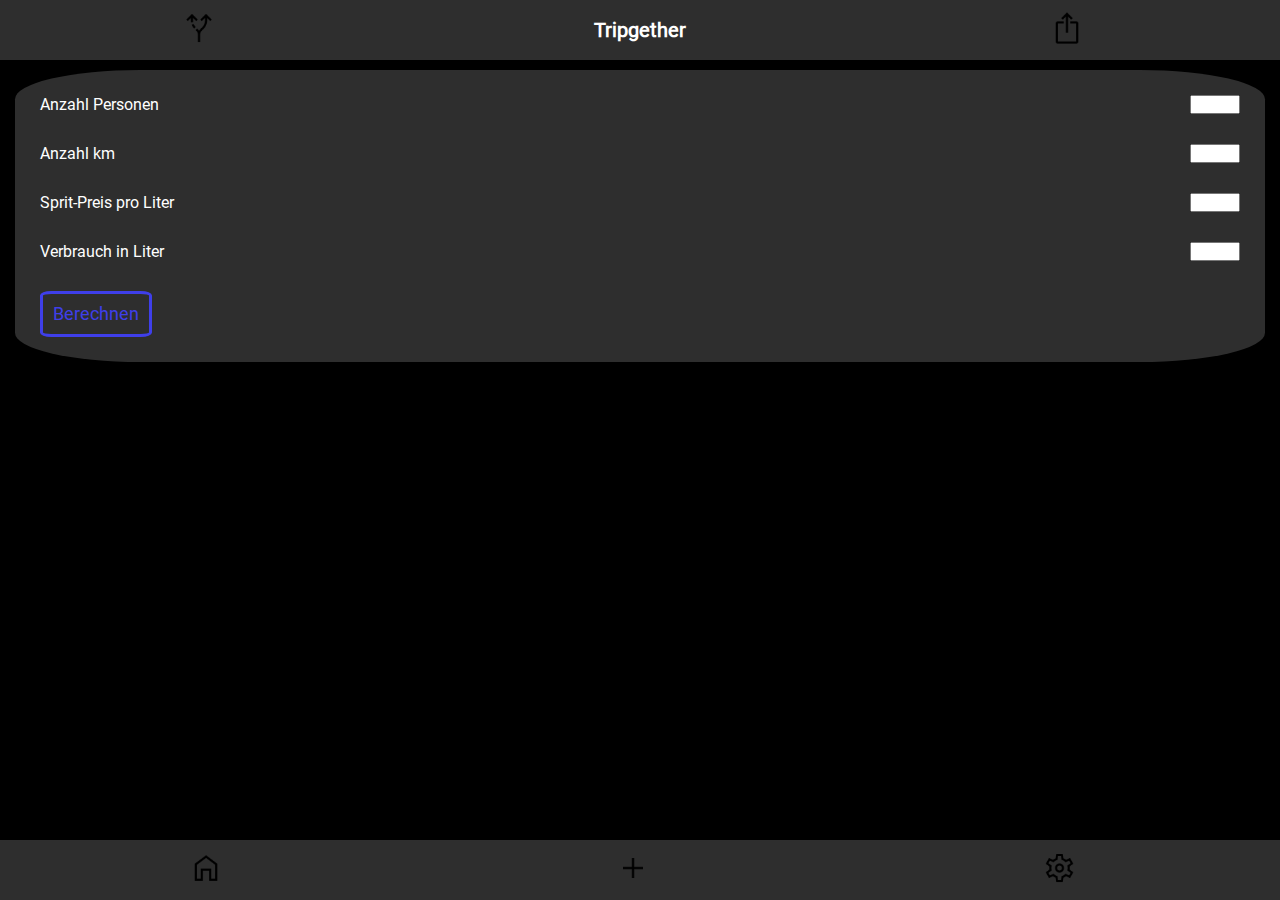
==== index.html @ c91a37bd "tryed some js for my input, but doesnt work" ====
<!DOCTYPE html>
<html lang="en">
  <head>
    <meta charset="UTF-8" />
    <meta http-equiv="X-UA-Compatible" content="IE=edge" />
    <meta name="viewport" content="width=device-width, initial-scale=1.0" />
    <link rel="stylesheet" href="/css/style.css" />
    <script src="./index.js" defer></script>
    <title>Tripgether</title>
  </head>
  <body>
    <header class="navigation_top">
      <a href="#" class="navigation_top-links"
        ><img
          src="/pictures/alt_route_FILL0_wght400_GRAD0_opsz48.png"
          alt=""
          class="icons"
      /></a>
      <h1>Tripgether</h1>
      <a href="#" class="navigation_top-links"
        ><img
          src="/pictures/ios_share_FILL0_wght400_GRAD0_opsz48.png"
          alt=""
          class="icons"
      /></a>
    </header>
    <main class="main">
      <section class="berechnungstabelle">
        <section class="input">
          <label for="input">Anzahl Personen</label>
          <input
            name="input"
            type="number"
            data-js="anzahlpersonen"
            class="inputfield"
          />
        </section>
        <section class="input">
          <label for="input">Anzahl km</label>
          <input type="number" data-js="anzahlkm" class="inputfield" />
        </section>
        <section class="input">
          <label for="input">Sprit-Preis pro Liter</label>
          <input type="number" data-js="preisproliter" class="inputfield" />
        </section>
        <section class="input">
          <label for="input">Verbrauch in Liter</label>
          <input type="number" data-js="verbrauch" class="inputfield" />
        </section>
        <section class="berechnen">
          <button type="button" class="berechnen_btn" data-js="btnBerechnen">
            Berechnen
          </button>
          <p js-data="output" class="output"></p>
        </section>
      </section>
    </main>
    <footer class="navigation_bottom">
      <a href="#" class="navigation_bottom-link"
        ><img
          src="/pictures/home_FILL0_wght400_GRAD0_opsz48.png"
          alt=""
          class="icons"
      /></a>
      <a href="#" class="navigation_bottom-link"
        ><img
          src="/pictures/add_FILL0_wght400_GRAD0_opsz48.png"
          alt=""
          class="icons"
      /></a>
      <a href="#" class="navigation_bottom-link"
        ><img
          src="/pictures/settings_FILL0_wght400_GRAD0_opsz48.png"
          alt=""
          class="icons"
      /></a>
    </footer>
  </body>
</html>
---- css/style.css ----
@import "/css/components/Header.css";
@import "/css/components/Berechnungskarte.css";
@import "/css/components/Footer.css";
@import "/css/global.css";
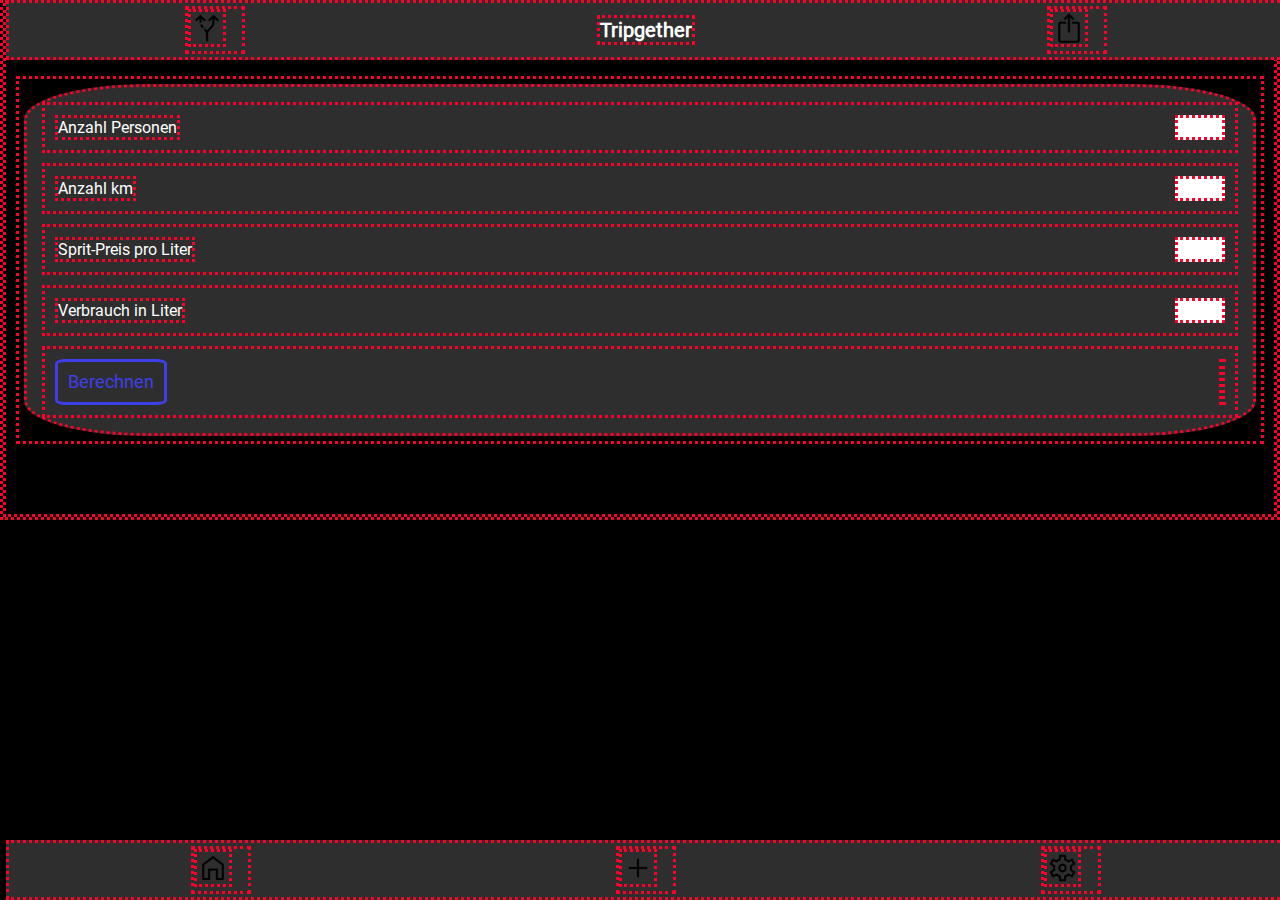
==== commit 2a882452: "fixed js code/ input and output is working" ====
--- a/index.html
+++ b/index.html
@@ -27,27 +27,42 @@
     <main class="main">
       <section class="berechnungstabelle">
         <section class="input">
-          <label for="input">Anzahl Personen</label>
+          <label for="inputAP">Anzahl Personen</label>
           <input
-            name="input"
+            name="inputAP"
             type="number"
-            data-js="anzahlpersonen"
+            data-js="inputAP"
             class="inputfield"
           />
         </section>
         <section class="input">
-          <label for="input">Anzahl km</label>
-          <input type="number" data-js="anzahlkm" class="inputfield" />
+          <label for="inputKM">Anzahl km</label>
+          <input
+            name="imputKM"
+            type="number"
+            data-js="inputKM"
+            class="inputfield"
+          />
         </section>
         <section class="input">
-          <label for="input">Sprit-Preis pro Liter</label>
-          <input type="number" data-js="preisproliter" class="inputfield" />
+          <label for="inputPreis">Sprit-Preis pro Liter</label>
+          <input
+            name="inputPreis"
+            type="number"
+            data-js="inputPreis"
+            class="inputfield"
+          />
         </section>
         <section class="input">
-          <label for="input">Verbrauch in Liter</label>
-          <input type="number" data-js="verbrauch" class="inputfield" />
+          <label for="inputVerbrauch">Verbrauch in Liter</label>
+          <input
+            name="inputVerbrauch"
+            type="number"
+            data-js="inputVerbrauch"
+            class="inputfield"
+          />
         </section>
-        <section class="berechnen">
+        <section class="input">
           <button type="button" class="berechnen_btn" data-js="btnBerechnen">
             Berechnen
           </button>
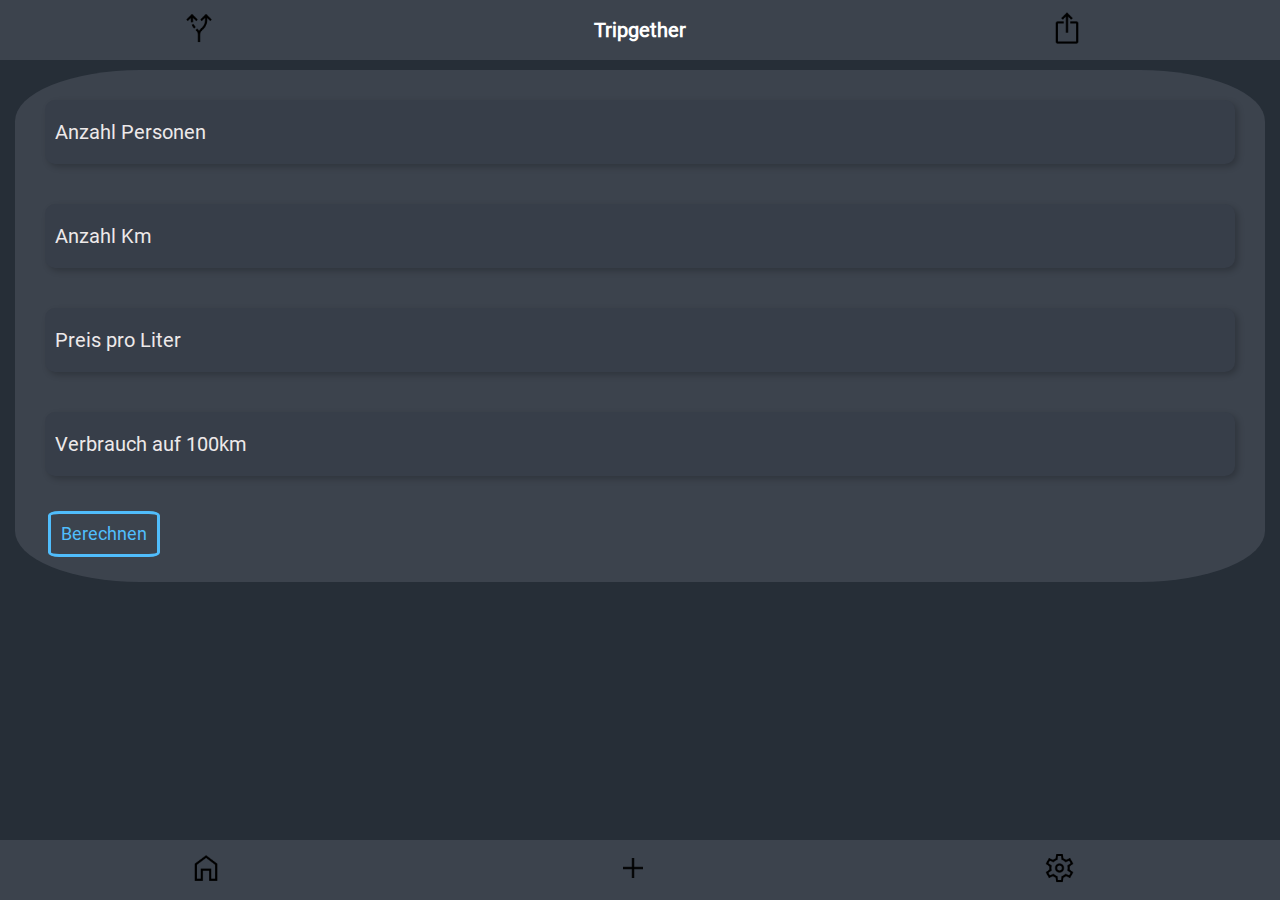
==== commit cab57d62: "add css" ====
--- a/index.html
+++ b/index.html
@@ -27,8 +27,8 @@
     <main class="main">
       <section class="berechnungstabelle">
         <section class="input">
-          <label for="inputAP">Anzahl Personen</label>
           <input
+            placeholder="Anzahl Personen"
             name="inputAP"
             type="number"
             data-js="inputAP"
@@ -36,8 +36,8 @@
           />
         </section>
         <section class="input">
-          <label for="inputKM">Anzahl km</label>
           <input
+            placeholder="Anzahl Km"
             name="imputKM"
             type="number"
             data-js="inputKM"
@@ -45,8 +45,8 @@
           />
         </section>
         <section class="input">
-          <label for="inputPreis">Sprit-Preis pro Liter</label>
           <input
+            placeholder="Preis pro Liter"
             name="inputPreis"
             type="number"
             data-js="inputPreis"
@@ -54,8 +54,8 @@
           />
         </section>
         <section class="input">
-          <label for="inputVerbrauch">Verbrauch in Liter</label>
           <input
+            placeholder="Verbrauch auf 100km"
             name="inputVerbrauch"
             type="number"
             data-js="inputVerbrauch"
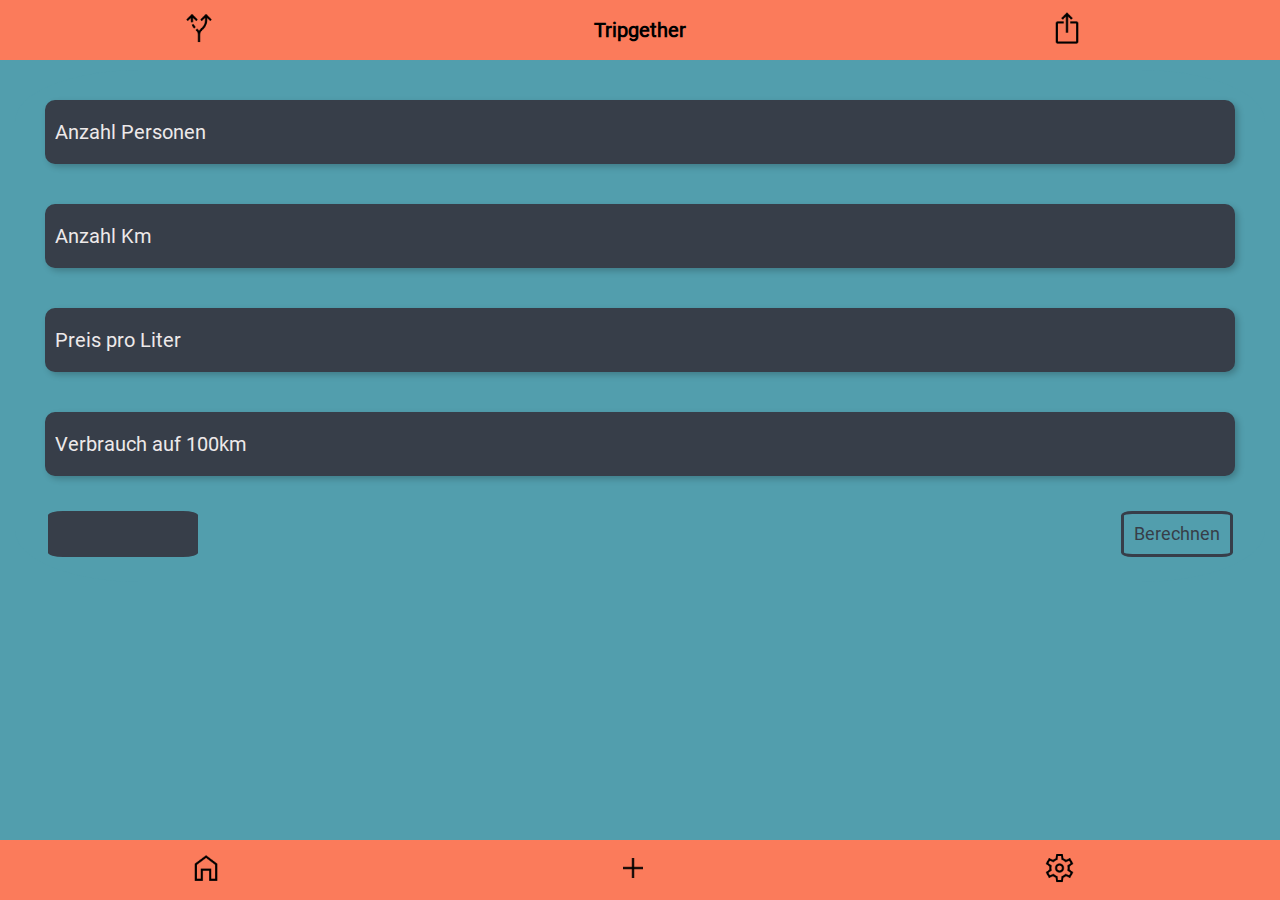
==== commit 1a2f6d79: "designed and created new output field" ====
--- a/index.html
+++ b/index.html
@@ -63,10 +63,11 @@
           />
         </section>
         <section class="input">
+          <output js-data="output" class="output">Ergebnis</output>
+          <!-- <p js-data="output" class="output"></p> -->
           <button type="button" class="berechnen_btn" data-js="btnBerechnen">
             Berechnen
           </button>
-          <p js-data="output" class="output"></p>
         </section>
       </section>
     </main>
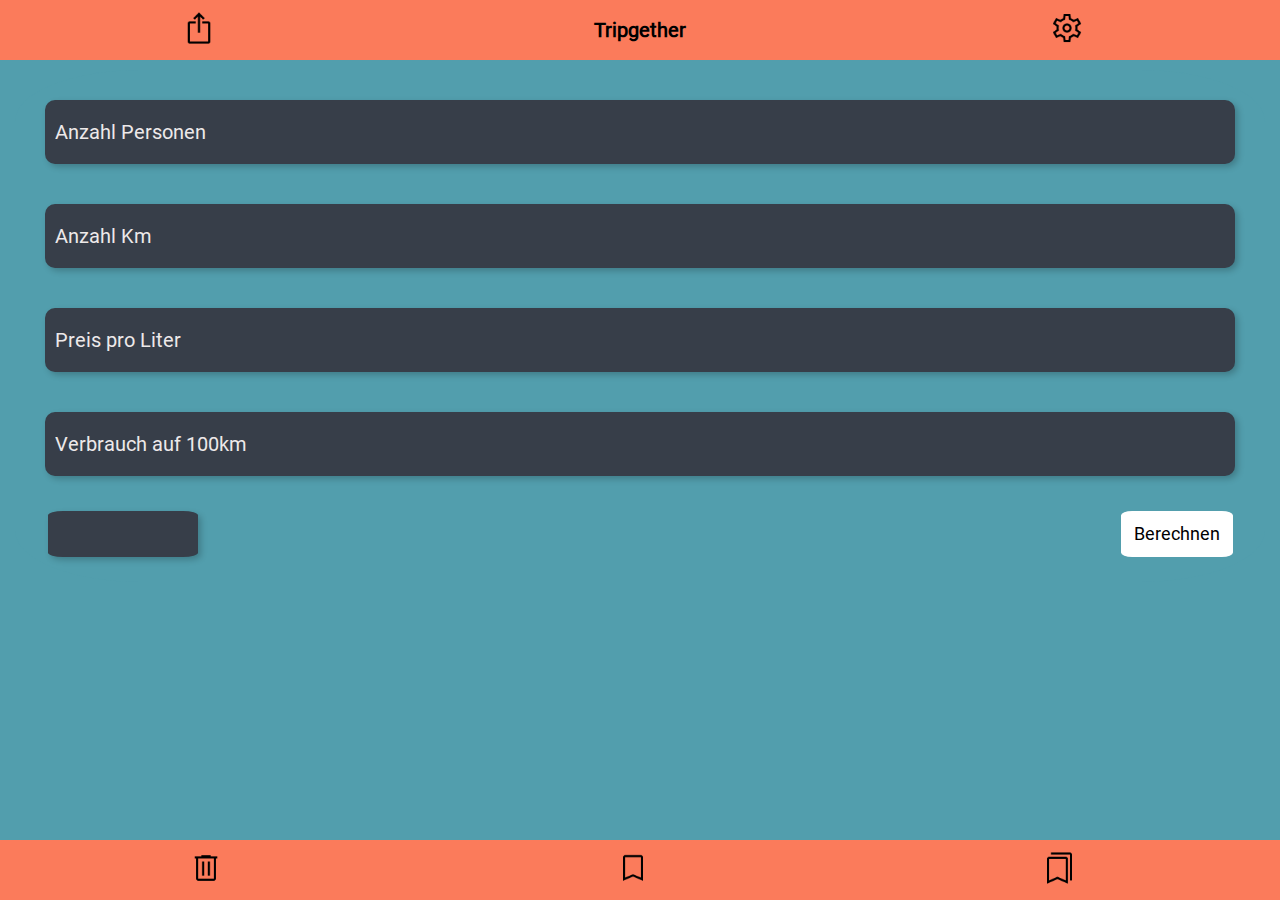
==== commit 9f1a7292: "changed buttons and button layout" ====
--- a/index.html
+++ b/index.html
@@ -12,14 +12,14 @@
     <header class="navigation_top">
       <a href="#" class="navigation_top-links"
         ><img
-          src="/pictures/alt_route_FILL0_wght400_GRAD0_opsz48.png"
+          src="/pictures/ios_share_FILL0_wght400_GRAD0_opsz48.png"
           alt=""
           class="icons"
       /></a>
       <h1>Tripgether</h1>
       <a href="#" class="navigation_top-links"
         ><img
-          src="/pictures/ios_share_FILL0_wght400_GRAD0_opsz48.png"
+          src="/pictures/settings_FILL0_wght400_GRAD0_opsz48.png"
           alt=""
           class="icons"
       /></a>
@@ -72,21 +72,21 @@
       </section>
     </main>
     <footer class="navigation_bottom">
-      <a href="#" class="navigation_bottom-link"
+      <a href="#" class="navigation_bottom-link" data-js="delete"
         ><img
-          src="/pictures/home_FILL0_wght400_GRAD0_opsz48.png"
+          src="/pictures/delete_FILL0_wght400_GRAD0_opsz48.png"
           alt=""
           class="icons"
       /></a>
       <a href="#" class="navigation_bottom-link"
         ><img
-          src="/pictures/add_FILL0_wght400_GRAD0_opsz48.png"
+          src="/pictures/bookmark_FILL0_wght400_GRAD0_opsz48.png"
           alt=""
           class="icons"
       /></a>
       <a href="#" class="navigation_bottom-link"
         ><img
-          src="/pictures/settings_FILL0_wght400_GRAD0_opsz48.png"
+          src="/pictures/bookmarks_FILL0_wght400_GRAD0_opsz48.png"
           alt=""
           class="icons"
       /></a>
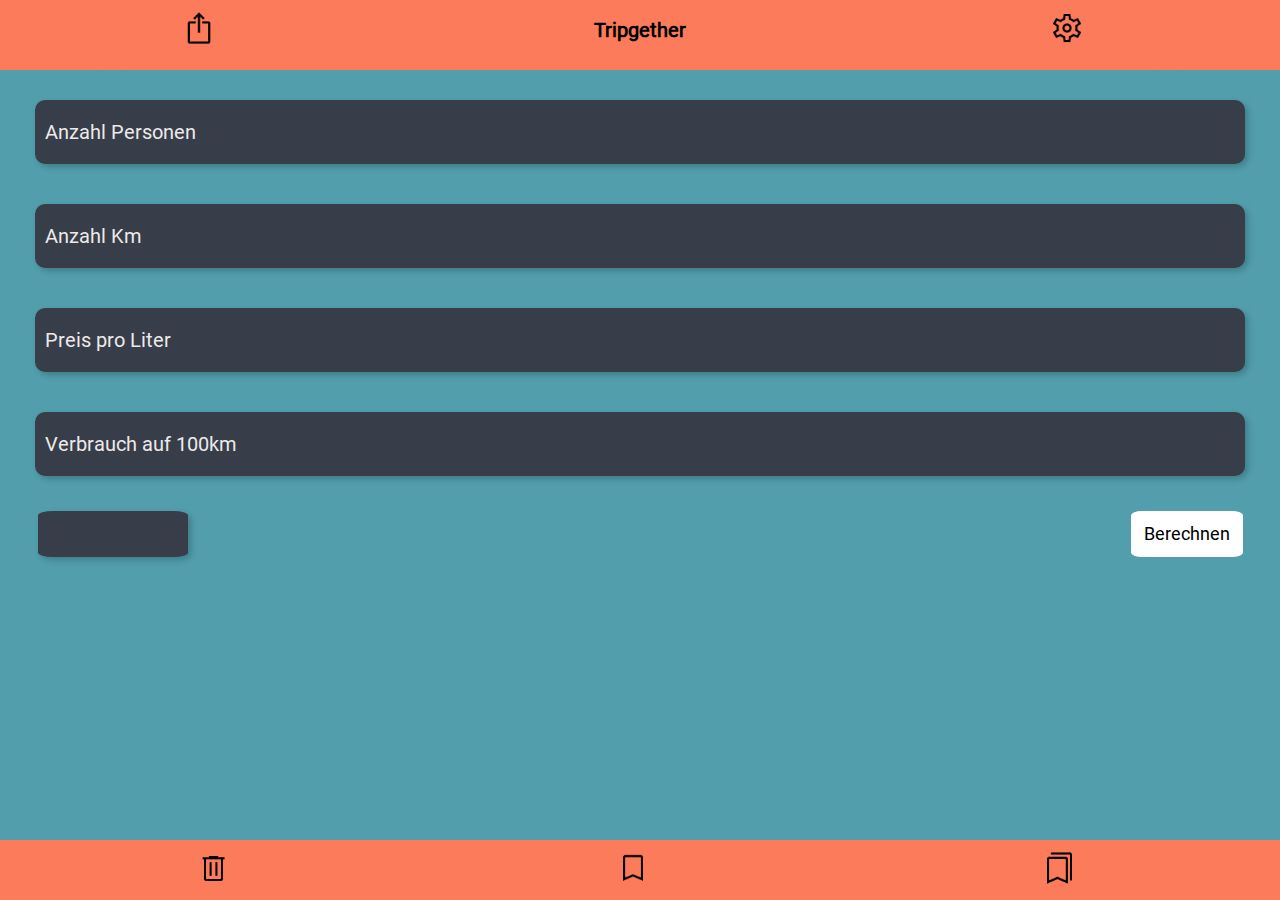
==== commit 2a54ed9d: "add reset button and logo" ====
--- a/index.html
+++ b/index.html
@@ -72,12 +72,18 @@
       </section>
     </main>
     <footer class="navigation_bottom">
-      <a href="#" class="navigation_bottom-link" data-js="delete"
-        ><img
+      <button
+        data-js="deleteBTN"
+        class="deleteBTN"
+        class="navigation_bottom-link"
+        class="footerBTN"
+      >
+        <img
           src="/pictures/delete_FILL0_wght400_GRAD0_opsz48.png"
           alt=""
           class="icons"
-      /></a>
+        />
+      </button>
       <a href="#" class="navigation_bottom-link"
         ><img
           src="/pictures/bookmark_FILL0_wght400_GRAD0_opsz48.png"
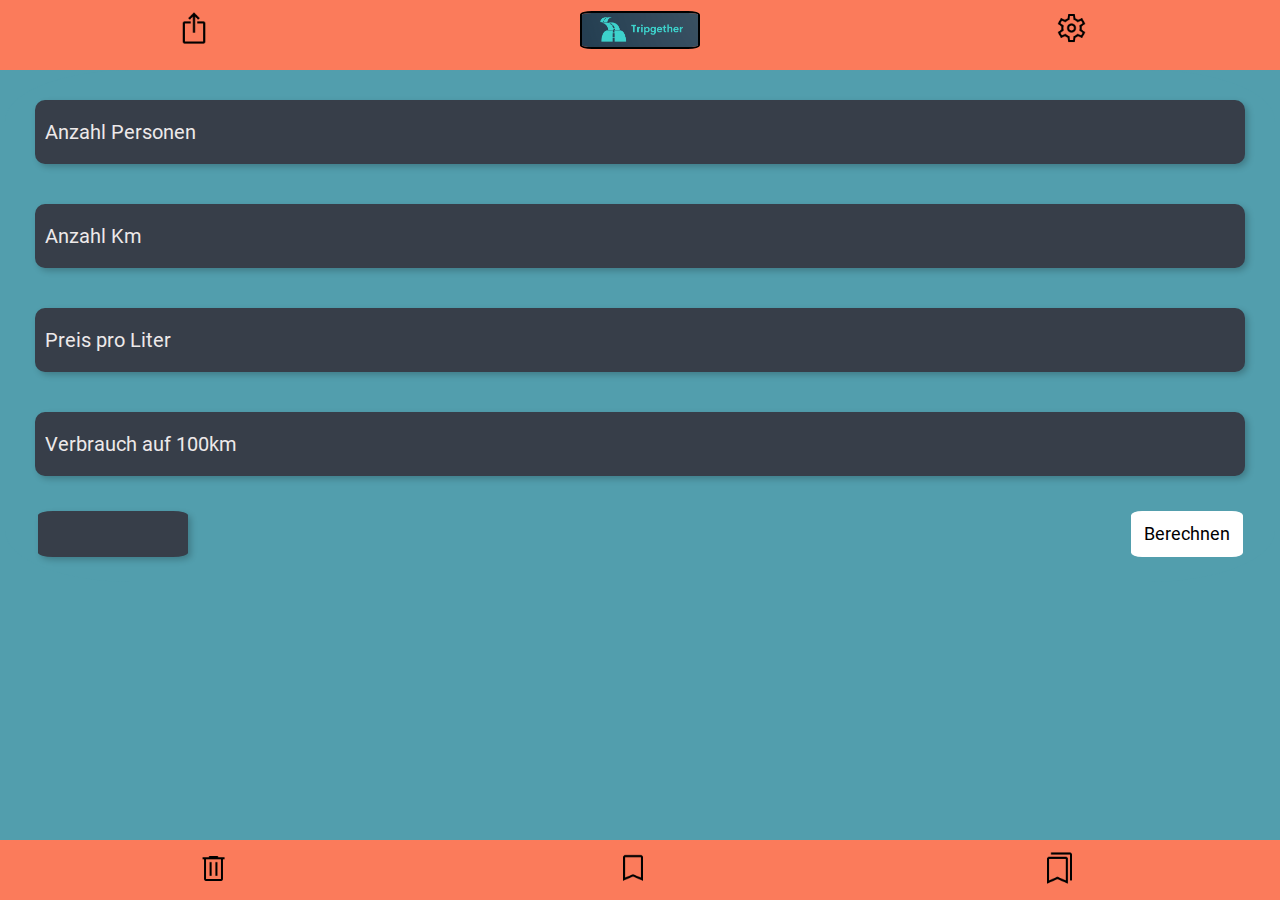
==== commit 35d8b2c8: "logo fix" ====
--- a/index.html
+++ b/index.html
@@ -16,7 +16,12 @@
           alt=""
           class="icons"
       /></a>
-      <h1>Tripgether</h1>
+      <!-- <h1>Tripgether</h1> -->
+      <img
+        src="/pictures/Bildschirmfoto 2022-11-02 um 10.43.19.png"
+        alt="logo"
+        class="logo"
+      />
       <a href="#" class="navigation_top-links"
         ><img
           src="/pictures/settings_FILL0_wght400_GRAD0_opsz48.png"
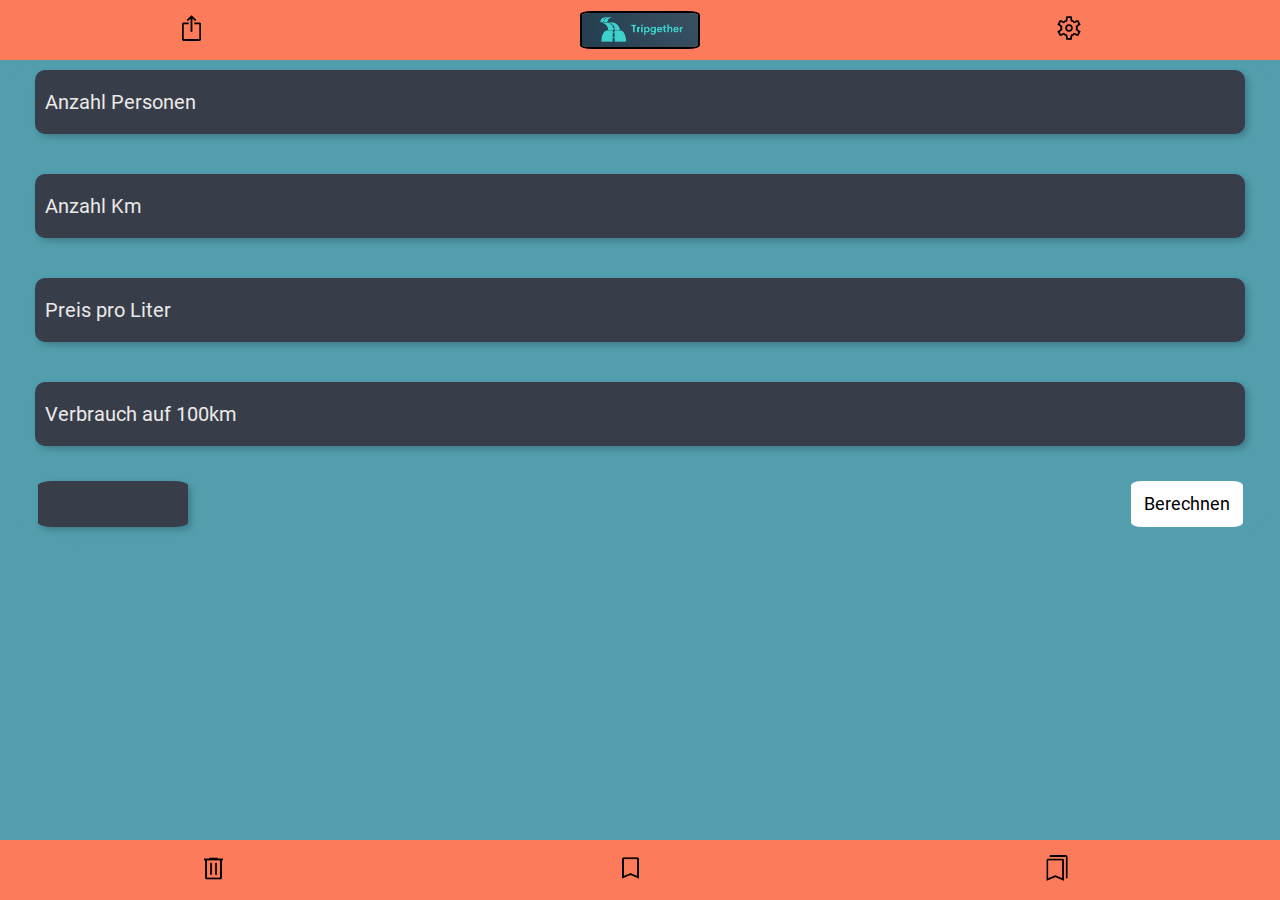
==== commit 816504d2: "add setting page" ====
--- a/index.html
+++ b/index.html
@@ -22,7 +22,7 @@
         alt="logo"
         class="logo"
       />
-      <a href="#" class="navigation_top-links"
+      <a href="/settings.html" class="navigation_top-links"
         ><img
           src="/pictures/settings_FILL0_wght400_GRAD0_opsz48.png"
           alt=""
